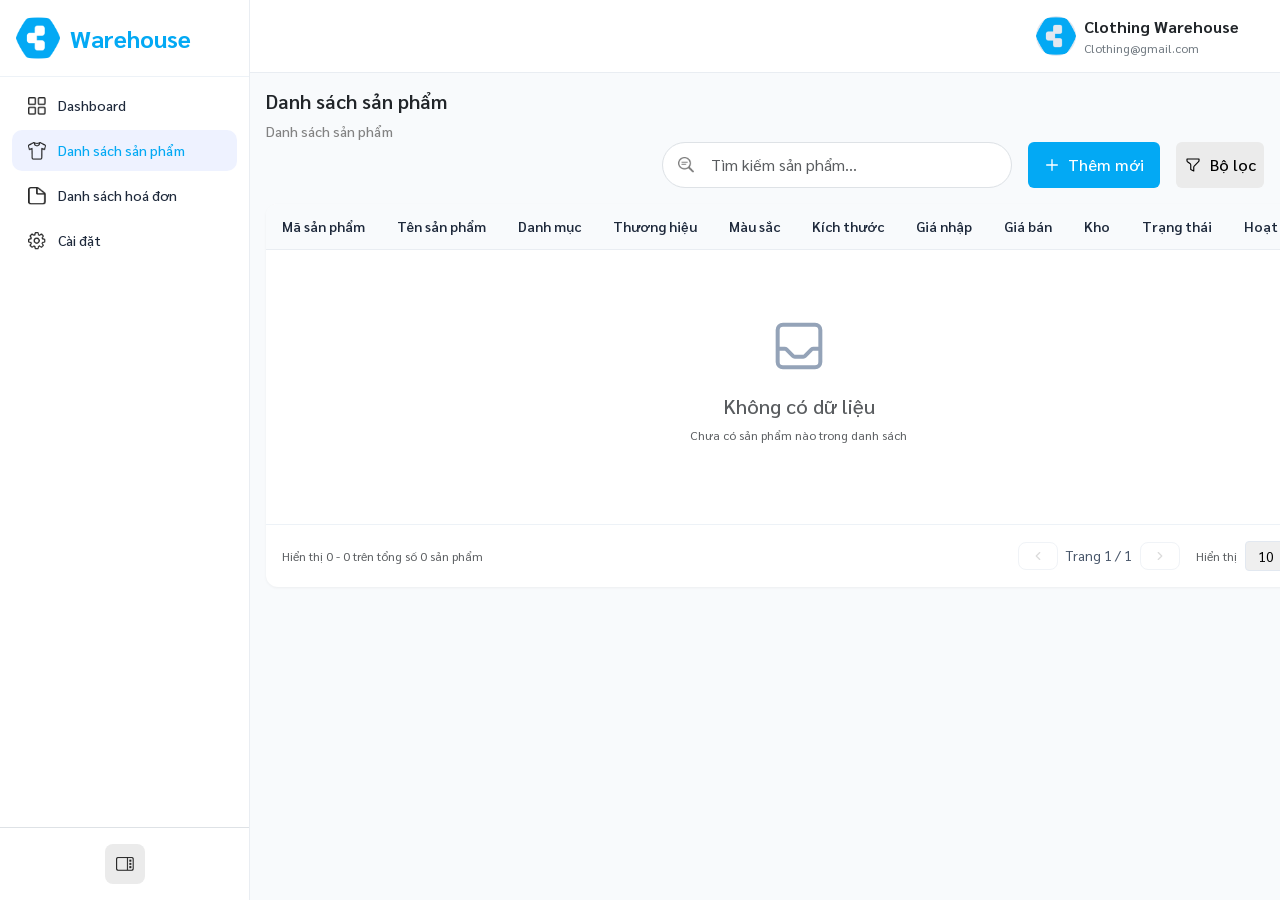
==== index.html @ 857acde2 "first commit" ====
<!DOCTYPE html>
<html lang="en">
    <head>
        <meta charset="UTF-8">
        <meta name="viewport" content="width=device-width, initial-scale=1.0">
        <title>Quản lý sản phẩm - Clothing Warehouse</title>
        <link rel="icon" type="image/png" href="assets/images/jira-software-logo.png">

        <!-- CSS -->
        <link rel="stylesheet" href="css/style.css">
        <link rel="stylesheet" href="css/golbal.css">
        <link rel="stylesheet" href="libs/bootstrap/css/bootstrap.min.css">
    </head>
    <body>  

        <div class="app-wrapper">
        <!-- Sidebar (Bootstrap layout) -->
        <div class="sidebar-col" id="sidebarCol" style="width: 250px;">
            <div class="hrms-sidebar">
                <div class="sidebar-brand">
                    <div class="logo">
                        <img src="assets/images/jira-software-logo.png" alt="logo">
                        <span id="brandTextLogo">Warehouse</span>
                    </div>
                </div>
                <div class="flex-grow-1">
                    <ul class="nav-menu-custom" id="mainNavigation">
                        <!-- Dashboard -->
                        <li class="nav-item-custom">
                            <a class="nav-link-custom" href="pages/dashboard.html">
                                <img src="assets/icons/square.grid.2x2.png" width="18px" height="18px" alt="">
                                <span>Dashboard</span>
                            </a>
                        </li>
                        <!-- Quản lý hoá đơn (submenu) -->
                        <li class="nav-item-custom active">
                            <a class="nav-link-custom" href="index.html">
                                <img src="assets/icons/tshirt.png" width="18px" height="18px" alt="">
                                <span>Danh sách sản phẩm</span>
                            </a>
                        </li>
                        <!-- Quản lý kho -->
                        <li class="nav-item-custom">
                            <a class="nav-link-custom" href="pages/invoice.html">
                                <img src="assets/icons/doc.png" width="18px" height="18px" alt="">
                                <span>Danh sách hoá đơn</span>
                            </a>
                        </li>
                        <!-- Cài đặt -->
                        <li class="nav-item-custom">
                            <a class="nav-link-custom" href="#">
                                <img src="assets/icons/gearshape.png" width="18px" height="18px" alt="">
                                <span>Cài đặt</span>
                            </a>
                        </li>
                    </ul>
                </div>
                <div class="p-3 d-flex justify-content-center border-top mt-auto">
                    <button class="collapse-toggle-btn" id="toggleSidebarBtn">
                        <img src="assets/icons/Icon=sidebar.squares.trailing.png" width="18px" height="18px" alt="">
                    </button>
                </div>
            </div>
        </div>

        <!-- Main content (bootstrap hỗ trợ) -->
        <div class="main-content">
            <div class="top-bar d-flex align-items-center justify-content-between flex-wrap">
                <div></div>
                <div class="d-flex align-items-center gap-3">
                    <div class="position-relative" id="userDropdownWrapper">
                        <div class="user-profile-card d-flex align-items-center gap-2" id="userProfileTrigger">
                            <img class="avatar-img" src="assets/images/jira-software-logo.png" alt="avatar">
                            <div class="d-none d-sm-block">
                                <p class="mb-0 fw-bold fs-6">Clothing Warehouse</p>
                                <p class="mb-0 text-secondary" style="font-size: 12px;">Clothing@gmail.com</p>
                            </div>
                        </div>
                    </div>
                </div>
            </div>

            <div class="content-area" id="dynamicContent">
                <div class="user-system">
                    <div class="header-action d-flex align-items-center justify-content-between p-3 pb-0">
                        <div class="breadcrumbs">
                            <h5 class="fw6">Danh sách sản phẩm</h5>
                            <p class="m-0 fw5 fs4"> Danh sách sản phẩm</p>
                        </div>
                    </div>
                    <div class="action d-flex gap-3 justify-content-end p-3 pt-0 pb-0">
                        <!-- Tìm kiếm -->
                        <div class="search-wrapper">
                            <div class="position-relative">
                                <img src="assets/icons/text.magnifyingglass.png" 
                                    alt="Tìm kiếm" 
                                    class="position-absolute top-50 start-0 translate-middle-y ms-3"
                                    style="width: 16px; height: 16px; opacity: 0.6;">
                                <input type="text" 
                                    class="form-control ps-5" 
                                    placeholder="Tìm kiếm sản phẩm..." 
                                    id="searchInput"
                                    style="border-radius: 30px; padding: 10px 15px 10px 40px;">
                            </div>
                        </div>

                        <!-- Giỏ hàng -->
                        <button class="cart-button" id="cartButton">
                            <svg width="16" height="16" viewBox="0 0 24 24" fill="none" xmlns="http://www.w3.org/2000/svg">
                                <path d="M6 6H20L18 16H8L6 6ZM6 6L5 3H2" stroke="white" stroke-width="1.5" stroke-linecap="round" stroke-linejoin="round"/>
                                <circle cx="8" cy="20" r="1.5" stroke="white" stroke-width="1.5"/>
                                <circle cx="18" cy="20" r="1.5" stroke="white" stroke-width="1.5"/>
                            </svg>
                            Giỏ hàng
                            <span id="cartCount" class="cart-badge">0</span>
                        </button>

                        <!-- Thêm mới -->
                        <button class="border-0 add fw5 px-3 py-2 rounded-2 text-white d-flex align-items-center gap-2"  style="background: #03A9F4;">
                            <svg width="16" height="16" viewBox="0 0 24 24" fill="none" xmlns="http://www.w3.org/2000/svg">
                                <path d="M12 4V20M20 12H4" stroke="white" stroke-width="2" stroke-linecap="round"/>
                            </svg>
                            Thêm mới
                        </button>

                        <!-- Bộ lọc -->
                        <div class="position-relatives" id="filterWrapper">
                            <button class="border-0 filter fw5 p-2 rounded-2 d-flex align-items-center gap-2" id="filterBtn">
                                <svg width="18" height="18" viewBox="0 0 24 24" fill="none" stroke="currentColor" stroke-width="1.5">
                                    <path d="M4 4h16v2.172a2 2 0 01-.586 1.414l-5.828 5.828a2 2 0 00-.586 1.414V20l-4-2v-6.172a2 2 0 00-.586-1.414L4.586 7.586A2 2 0 014 6.172V4z" stroke-linecap="round" stroke-linejoin="round"/>
                                </svg>
                                Bộ lọc
                                <span id="activeFilterBadge" class="active-filter-badge" style="display: none;"></span>
                            </button>
                            
                            <!-- Dropdown Menu -->
                            <div id="filterDropdown" class="filter-dropdown" style="display: none;">
                                <div class="dropdown-header p-3 d-flex">
                                    <h5 class="mb-0">Bộ lọc sản phẩm</h5>
                                    <button id="clearAllFiltersBtn" class="clear-all-btn">Xóa tất cả</button>
                                </div>

                                <div class="dropdown-content">

                                    <!-- Màu sắc -->
                                    <div class="filter-section">
                                        <h6 class="filter-title">Màu sắc</h6>
                                        <div class="color-options-wrapper">
                                            <div class="color-options" id="colorOptions"></div>
                                        </div>
                                    </div>

                                </div>
                                
                                <div class="filter-actions">
                                    <button id="cancelFilterBtn" class="btn-cancel-filter">Hủy</button>
                                    <button id="applyFilterBtn" class="btn-apply-filter">Áp dụng</button>
                                </div>
                            </div>
                        </div>


                    </div>
                </div>

                <div class="content table-scroll-wrapper p-3">
                    <table class="custom-table border-shadow radius-8">
                        <thead>
                            <tr>
                                <th class="text-start">Mã sản phẩm</th>
                                <th class="text-start">Tên sản phẩm</th>
                                <th class="text-start">Danh mục</th>
                                <th class="text-start">Thương hiệu</th>
                                <th class="text-start">Màu sắc</th>
                                <th class="text-start">Kích thước</th>
                                <th class="text-start">Giá nhập</th>
                                <th class="text-start">Giá bán</th>
                                <th class="text-start">Kho</th>
                                <th class="text-start">Trạng thái</th>
                                <th class="text-center">Hoạt động</th>
                            </tr>
                        </thead>
                        <tbody id="tableBody">
                            <tr><td colspan="11" class="text-center p-3">Đang tải dữ liệu...</td></tr>
                        </tbody>
                        <tfoot>
                            <tr>
                                <td colspan="11" class="p-3 text-center cur-pointer">
                                    <div class="pagination-wrapper">
                                        <div class="d-flex align-items-center justify-content-between gap-3 flex-wrap" style="width: 100%;">
                                            <div class="text-muted small">
                                                Hiển thị <span id="startCount">0</span> - <span id="endCount">0</span> trên tổng số <span id="totalCount">0</span> sản phẩm
                                            </div>
                                            <div class="d-flex gap-3 cur-pointer">
                                                <div class="d-flex align-items-center gap-2">
                                                    <button class="btn-page" id="prevPage" disabled>
                                                        <svg width="14" height="14" viewBox="0 0 24 24" fill="none" stroke="currentColor" stroke-width="2">
                                                            <path d="M15 18L9 12L15 6" stroke-linecap="round" stroke-linejoin="round"/>
                                                        </svg>
                                                    </button>
                                                    <span class="page-info">
                                                        Trang <span id="currentPage">1</span> / <span id="totalPages">1</span>
                                                    </span>
                                                    <button class="btn-page" id="nextPage" disabled>
                                                        <svg width="14" height="14" viewBox="0 0 24 24" fill="none" stroke="currentColor" stroke-width="2">
                                                            <path d="M9 18L15 12L9 6" stroke-linecap="round" stroke-linejoin="round"/>
                                                        </svg>
                                                    </button>
                                                </div>
                                                <div class="d-flex align-items-center gap-2">
                                                    <span class="text-muted small">Hiển thị</span>
                                                    <select id="pageSizeSelect" class="form-select-sm cur-pointer" style="width: 70px;">
                                                        <option value="5">5</option>
                                                        <option value="10" selected>10</option>
                                                        <option value="20">20</option>
                                                        <option value="50">50</option>
                                                    </select>
                                                </div>
                                            </div>
                                        </div>
                                    </div>
                                </td>
                            </tr>
                        </tfoot>
                    </table>
                </div>
            </div>
        </div>
        </div>

        <!-- JS -->
        <script src="libs/bootstrap/js/bootstrap.bundle.min.js"></script>
        <script src="js/layout.js"></script>
        <script src="js/index.js"></script>
        
    </body>
</html>
---- css/style.css ----
.search-wrapper {
  width: 100%;
  max-width: 350px;
}

.input-group-text {
  background-color: white;
  border-right: none;
}

.form-control:focus {
  box-shadow: none;
  border-color: #ced4da;
}

.form-control:focus + .input-group-text {
  border-color: #86b7fe;
}

#searchBtn {
  transition: all 0.2s ease;
}

#searchBtn:hover {
  background-color: #03a9f4;
  border-color: #03a9f4;
  color: white;
}

.table-scroll-wrapper {
  overflow-x: auto;
}

.custom-table {
  width: 100%;
  border-collapse: collapse;
  background: white;
  font-size: 14px;
}

.custom-table thead th {
  background: #f8fafc;
  padding: 12px 16px;
  font-weight: 600;
  color: #1e293b;
  border-bottom: 1px solid #e9edf2;
  white-space: nowrap;
}

.custom-table tbody td {
  padding: 12px 16px;
  border-bottom: 1px solid #edf2f7;
  color: #334155;
  vertical-align: middle;
}

.custom-table tbody tr:hover {
  background: #f8fafc;
}

.border-shadow {
  border-radius: 12px;
  box-shadow: 0 1px 3px rgba(0, 0, 0, 0.05);
}

.radius-8 {
  border-radius: 12px;
  overflow: hidden;
}

/* Color Tags */
.color-tags {
  display: flex;
  flex-wrap: wrap;
  gap: 6px;
}

.color-tag {
  display: inline-flex;
  align-items: center;
  gap: 6px;
  padding: 4px 10px;
  background: #f1f5f9;
  border-radius: 20px;
  font-size: 12px;
}

.color-dot {
  width: 12px;
  height: 12px;
  border-radius: 50%;
  display: inline-block;
}

/* Price Display */
.price-display {
  display: flex;
  align-items: center;
  gap: 8px;
}

.eye-icon {
  cursor: pointer;
  opacity: 0.6;
  transition: opacity 0.2s;
}

.eye-icon:hover {
  opacity: 1;
}

/* Status Badge */
.status-badge {
  display: inline-flex;
  align-items: center;
  gap: 6px;
  padding: 4px 12px;
  border-radius: 30px;
  font-size: 12px;
  font-weight: 500;
}

.status-dot {
  width: 6px;
  height: 6px;
  border-radius: 50%;
  background: currentColor;
}

.status-active {
  background: #dcfce7;
  color: #15803d;
}

.status-inactive {
  background: #fee2e2;
  color: #dc2626;
}

.status-pending {
  background: #fef3c7;
  color: #d97706;
}

/* Action Buttons */
.action-btn {
  cursor: pointer;
  padding: 6px;
  border-radius: 8px;
  transition: all 0.2s;
  display: inline-flex;
  align-items: center;
  justify-content: center;
}

.action-btn:hover {
  background: #f1f5f9;
}

.action-btn svg {
  width: 18px;
  height: 18px;
  stroke: #64748b;
}

.action-btn:hover svg {
  stroke: #03a9f4;
}

/* Pagination */
.pagination-wrapper {
  display: flex;
  justify-content: center;
}

.btn-page {
  background: white;
  border: 1px solid #e2e8f0;
  border-radius: 8px;
  padding: 6px 12px;
  cursor: pointer;
  transition: all 0.2s;
  display: inline-flex;
  align-items: center;
  gap: 4px;
}

.btn-page:hover:not(:disabled) {
  background: #f1f5f9;
  border-color: #cbd5e1;
}

.btn-page:disabled {
  opacity: 0.5;
  cursor: not-allowed;
}

.page-info {
  font-size: 14px;
  color: #475569;
}

.form-select-sm {
  padding: 4px 8px;
  font-size: 12px;
  border-radius: 8px;
  border: 1px solid #e2e8f0;
}

.text-start {
  text-align: left;
}

.text-center {
  text-align: center;
}

.text-muted {
  color: #94a3b8;
}

.small {
  font-size: 12px;
}

.d-flex {
  display: flex;
}

.align-items-center {
  align-items: center;
}

.justify-content-between {
  justify-content: space-between;
}

.justify-content-center {
  justify-content: center;
}

.gap-2 {
  gap: 8px;
}

.gap-3 {
  gap: 12px;
}

.flex-wrap {
  flex-wrap: wrap;
}

.p-3 {
  padding: 12px;
}

.loading-overlay {
  position: fixed;
  top: 0;
  left: 0;
  width: 100%;
  height: 100%;
  background: rgba(0, 0, 0, 0.5);
  display: flex;
  align-items: center;
  justify-content: center;
  z-index: 9999;
}

.loading-spinner {
  width: 50px;
  height: 50px;
  border: 4px solid #f3f3f3;
  border-top: 4px solid #03a9f4;
  border-radius: 50%;
  animation: spin 1s linear infinite;
}

@keyframes spin {
  0% {
    transform: rotate(0deg);
  }
  100% {
    transform: rotate(360deg);
  }
}

.cart-badge {
  position: absolute;
  top: -8px;
  right: -8px;
  background: #ef4444;
  color: white;
  border-radius: 50%;
  width: 20px;
  height: 20px;
  font-size: 10px;
  display: flex;
  align-items: center;
  justify-content: center;
  font-weight: bold;
}

.cart-button {
  border: none;
  background: #03a9f4;
  font-weight: 500;
  padding: 8px 16px;
  border-radius: 8px;
  color: white;
  display: none; /* Ban đầu ẩn */
  align-items: center;
  gap: 8px;
  position: relative;
}

.cart-button.show {
  display: flex; /* Khi có sản phẩm thì thêm class 'show' */
}

.cart-badge {
  position: absolute;
  top: -8px;
  right: -8px;
  background: #ef4444;
  color: white;
  border-radius: 50%;
  width: 20px;
  height: 20px;
  font-size: 10px;
  display: none;
  align-items: center;
  justify-content: center;
  font-weight: bold;
}

.cart-badge.show {
  display: flex;
}

.position-relatives {
  position: relative;
}

.filter {
  background: #ebebeb;
  min-height: 46px;
  cursor: pointer;
  transition: all 0.2s;
}

.filter:hover {
  background: #e0e0e0;
}

.active-filter-badge {
  width: 8px;
  height: 8px;
  background: #03a9f4;
  border-radius: 50%;
  position: absolute;
  top: 0;
  right: 0;
}

.filter-dropdown {
  position: absolute;
  top: 100%;
  right: 0;
  margin-top: 8px;
  width: 380px;
  background: white;
  border-radius: 16px;
  box-shadow: 0 12px 28px rgba(0, 0, 0, 0.15);
  z-index: 1000;
  animation: dropdownFade 0.2s ease;
}

@keyframes dropdownFade {
  from {
    opacity: 0;
    transform: translateY(-10px);
  }
  to {
    opacity: 1;
    transform: translateY(0);
  }
}

.dropdown-header {
  padding: 16px 20px;
  border-bottom: 1px solid #e9edf2;
  display: flex;
  justify-content: space-between;
  align-items: center;
}

.dropdown-header h5 {
  font-size: 16px;
  font-weight: 600;
  color: #1e293b;
}

.clear-all-btn {
  background: none;
  border: none;
  color: #03a9f4;
  font-size: 13px;
  cursor: pointer;
  font-weight: 500;
}

.clear-all-btn:hover {
  text-decoration: underline;
}

.dropdown-content {
  padding: 16px 20px;
  max-height: 400px;
  overflow-y: auto;
}

.filter-section {
  margin-bottom: 20px;
}

.filter-section:last-child {
  margin-bottom: 0;
}

.filter-title {
  font-size: 14px;
  font-weight: 600;
  color: #1e293b;
  margin-bottom: 12px;
}

.filter-select {
  width: 100%;
  padding: 8px 12px;
  border: 1px solid #e2e8f0;
  border-radius: 8px;
  font-size: 14px;
  outline: none;
  transition: all 0.2s;
}

.filter-select:focus {
  border-color: #03a9f4;
  box-shadow: 0 0 0 2px rgba(3, 169, 244, 0.1);
}

.color-options {
  display: flex;
  flex-wrap: wrap;
  gap: 12px;
}

.color-item {
  display: flex;
  flex-direction: column;
  align-items: center;
  gap: 4px;
  cursor: pointer;
  padding: 6px;
  border-radius: 8px;
  transition: all 0.2s;
  min-width: 60px;
}

.color-item:hover {
  background: #f1f5f9;
}

.color-item.active {
  background: #eef2ff;
}

.color-box {
  width: 32px;
  height: 32px;
  border-radius: 50%;
  display: flex;
  align-items: center;
  justify-content: center;
  box-shadow: 0 1px 3px rgba(0, 0, 0, 0.1);
}

.check-icon {
  color: white;
  font-size: 14px;
  font-weight: bold;
  text-shadow: 0 0 2px rgba(0, 0, 0, 0.5);
}

.color-name {
  font-size: 11px;
  color: #475569;
}

.price-slider-container {
  position: relative;
  height: 40px;
  margin-bottom: 16px;
}

.price-slider {
  position: absolute;
  width: 100%;
  height: 4px;
  background: #e2e8f0;
  border-radius: 5px;
  -webkit-appearance: none;
}

.price-slider:nth-child(1) {
  z-index: 2;
}

.price-slider:nth-child(2) {
  z-index: 1;
}

.price-slider::-webkit-slider-thumb {
  -webkit-appearance: none;
  width: 16px;
  height: 16px;
  background: #03a9f4;
  border-radius: 50%;
  cursor: pointer;
  border: 2px solid white;
  box-shadow: 0 1px 3px rgba(0, 0, 0, 0.2);
}

.price-values {
  display: flex;
  align-items: center;
  gap: 12px;
  margin-bottom: 12px;
}

.price-input-group {
  position: relative;
  flex: 1;
}

.price-currency {
  position: absolute;
  left: 10px;
  top: 50%;
  transform: translateY(-50%);
  font-size: 12px;
  color: #64748b;
}

.price-input {
  width: 100%;
  padding: 8px 8px 8px 24px;
  border: 1px solid #e2e8f0;
  border-radius: 8px;
  font-size: 13px;
  text-align: right;
}

.price-input:focus {
  outline: none;
  border-color: #03a9f4;
}

.price-separator {
  color: #64748b;
}

.price-presets {
  display: flex;
  flex-wrap: wrap;
  gap: 8px;
}

.price-preset-btn {
  padding: 6px 12px;
  background: #f1f5f9;
  border: none;
  border-radius: 20px;
  font-size: 12px;
  cursor: pointer;
  transition: all 0.2s;
}

.price-preset-btn:hover {
  background: #e2e8f0;
}

.filter-actions {
  padding: 12px 20px 20px;
  border-top: 1px solid #e9edf2;
  display: flex;
  justify-content: flex-end;
  gap: 12px;
}

.btn-cancel-filter {
  padding: 8px 20px;
  background: #f1f5f9;
  border: none;
  border-radius: 8px;
  cursor: pointer;
  font-weight: 500;
}

.btn-apply-filter {
  padding: 8px 20px;
  background: #03a9f4;
  border: none;
  border-radius: 8px;
  color: white;
  cursor: pointer;
  font-weight: 500;
}

.btn-apply-filter:hover {
  background: #0288d1;
}
---- css/golbal.css ----
@font-face {
  font-family: "Sarabun";
  src: url("../assets/fonts/Sarabun/Sarabun-Light.ttf") format("truetype");
  font-weight: 300;
}

@font-face {
  font-family: "Sarabun";
  src: url("../assets/fonts/Sarabun/Sarabun-Regular.ttf") format("truetype");
  font-weight: 400;
}

@font-face {
  font-family: "Sarabun";
  src: url("../assets/fonts/Sarabun/Sarabun-Medium.ttf") format("truetype");
  font-weight: 500;
}

@font-face {
  font-family: "Sarabun";
  src: url("../assets/fonts/Sarabun/Sarabun-SemiBold.ttf") format("truetype");
  font-weight: 600;
}

@font-face {
  font-family: "Sarabun";
  src: url("../assets/fonts/Sarabun/Sarabun-Bold.ttf") format("truetype");
  font-weight: 700;
}

*,
*::before,
*::after {
  box-sizing: inherit;
}

html,
body {
  margin: 0;
  padding: 0;
  font-family: "Sarabun", sans-serif !important;
  font-size: 16px;
  line-height: 1.5;
  color: #333;
  background-color: #fff;
  -webkit-font-smoothing: antialiased;
  -moz-osx-font-smoothing: grayscale;
  box-sizing: border-box;
}

.app-wrapper {
  display: flex;
  width: 100%;
  min-height: 100vh;
}

.sidebar-col {
  transition: width 0.2s ease;
  background: #ffffff;
  border-right: 1px solid #e9edf2;
  height: 100vh;
  position: sticky;
  top: 0;
  overflow-y: auto;
  z-index: 100;
  flex-shrink: 0;
}

.sidebar-col::-webkit-scrollbar {
  width: 4px;
}
.sidebar-col::-webkit-scrollbar-track {
  background: #f1f1f1;
}
.sidebar-col::-webkit-scrollbar-thumb {
  background: #cbd5e1;
  border-radius: 10px;
}

.hrms-sidebar {
  display: flex;
  flex-direction: column;
  height: 100%;
  position: relative;
}

.sidebar-brand {
  padding: 1rem 1rem;
  border-bottom: 1px solid #edf2f7;
}

.logo {
  display: flex;
  align-items: center;
  gap: 10px;
  font-size: 24px;
  font-weight: 700;
  color: #03a9f4;
}

.logo img {
  width: 44px;
  height: auto;
  object-fit: contain;
}

.logo span {
  white-space: nowrap;
}

.hidden-logo-text {
  display: none;
}

/* Menu Bootstrap cải tiến */
.nav-menu-custom {
  list-style: none;
  padding: 0.5rem 0.75rem;
  margin: 0;
}

.nav-item-custom {
  margin-bottom: 4px;
}

.nav-link-custom {
  display: flex;
  align-items: center;
  gap: 12px;
  padding: 10px 16px;
  border-radius: 10px;
  color: #1e293b;
  font-weight: 500;
  font-size: 14px;
  transition: all 0.2s;
  text-decoration: none;
  cursor: pointer;
}

.nav-link-custom i {
  width: 22px;
  font-size: 18px;
  color: #5b6e8c;
}

.nav-link-custom:hover {
  background-color: #f1f5f9;
  color: #0f172a;
}

.nav-link-custom.active {
  background-color: #eef2ff;
  color: #2563eb;
}

.nav-link-custom.active i {
  color: #2563eb;
}

.active a{
    background-color: #eef2ff;
    font-weight: 500;
    color: #03a9f4;
}

/* submenu style */
.submenu-nav {
  list-style: none;
  padding-left: 2rem;
  margin-top: 0.25rem;
  margin-bottom: 0.5rem;
}

.submenu-nav .nav-link-custom {
  padding: 8px 16px;
  font-size: 13px;
}

.collapsed .submenu-nav {
  padding-left: 0;
  display: flex;
  flex-direction: column;
  align-items: center;
}

.collapsed .nav-link-custom span:not(.menu-icon-only) {
  display: none;
}

.collapsed .nav-link-custom {
  justify-content: center;
  padding: 12px 0;
}

.collapsed .logo span {
  display: none;
}

.collapsed .sidebar-brand .logo {
  justify-content: center;
}

.collapsed .submenu-nav .nav-link-custom {
  justify-content: center;
}

/* nút toggle */
.collapse-toggle-btn {
  background: #ebebeb;
  border: none;
  border-radius: 8px;
  width: 40px;
  height: 40px;
  display: flex;
  align-items: center;
  justify-content: center;
  transition: 0.2s;
}

.collapse-toggle-btn:hover {
  background: #d1d5db;
}

/* main content */
.main-content {
  flex: 1;
  background-color: #f8fafc;
  display: flex;
  flex-direction: column;
  min-width: 0;
}

.top-bar {
  background: white;
  border-bottom: 1px solid #e9edf2;
  padding: 0.55rem 1.8rem;
}

.notice-btn {
  background: #ebebeb;
  border: none;
  border-radius: 8px;
  width: 40px;
  height: 40px;
  transition: 0.2s;
}

.notice-btn:hover {
  background: #e2e8f0;
}

.user-profile-card {
  cursor: pointer;
  padding: 6px 12px;
  border-radius: 40px;
  transition: background 0.2s;
}

.user-profile-card:hover {
  background-color: #f8fafc;
}

.avatar-img {
  width: 40px;
  height: 40px;
  border-radius: 50%;
  object-fit: cover;
  background: #e2e8f0;
}


.cur-pointer{
  cursor: pointer;
}

.fw5{
  font-weight: 500;
}

.fw6{
  font-weight: 600;
}

.fw7{
  font-weight: 700;
}

.fw8{
  font-weight: 800;
}

.fs2{
  font-size: 12px;
}

.fs4{
  font-size: 14px;
}

.fs6{
  font-size: 16px;
}

.fs8{
  font-size: 18px;
}

.td-custom {
  text-align: left;
  height: 58px !important;
}

.text-ghost {
  color: #828181;
  font-weight: 500;
}

.user-system .header-action .breadcrumbs p {
  color: #828282;
}

.user-system .header-action .action .add {
  background: #03A9F4;
  min-height: 40px;
}

.user-system .header-action .action .filter {
  background: #EBEBEB;
  min-height: 40px;
}

.user-system .header-action .action .search-wrapper {
  min-height: 40px;
  width: 340px;
}
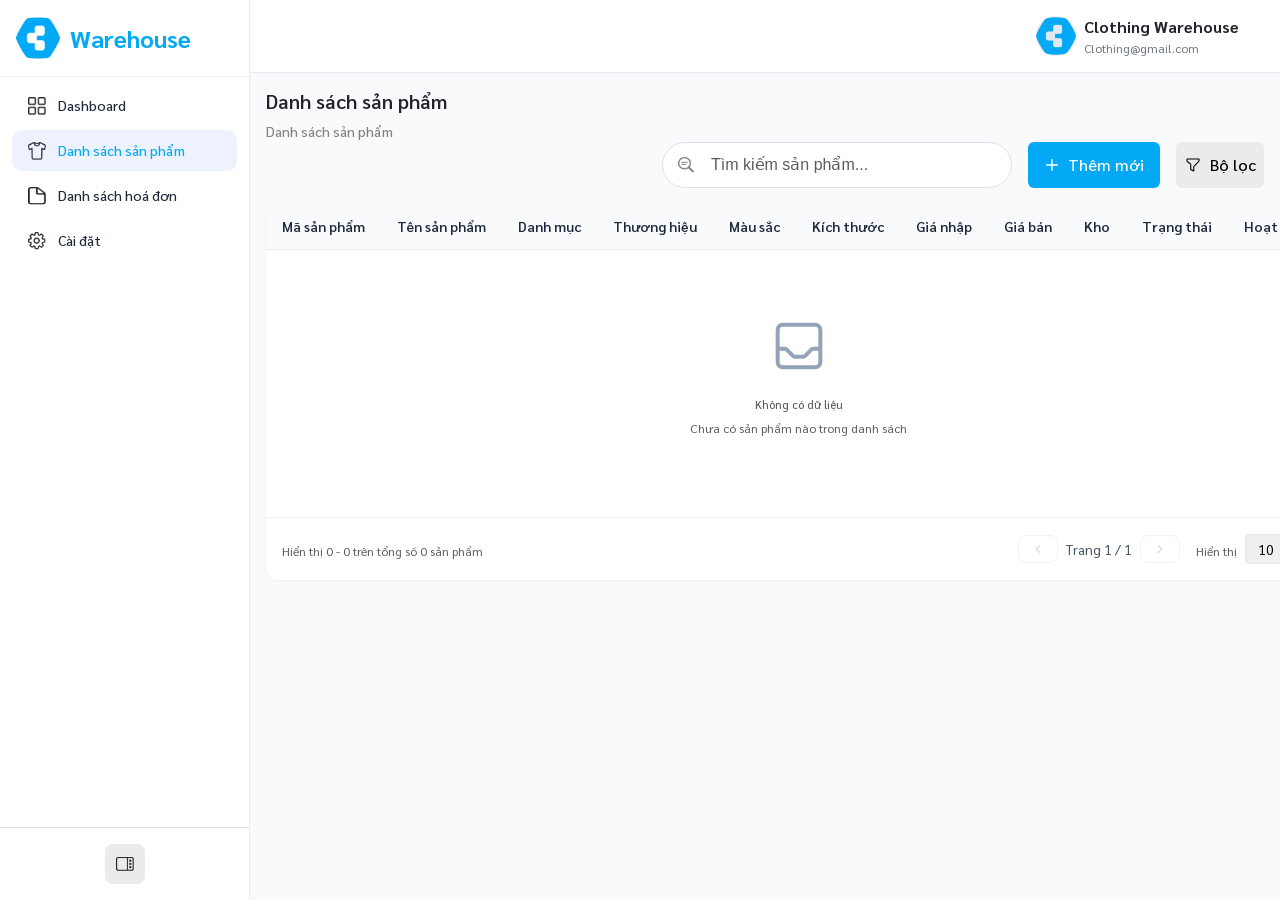
==== commit 55701843: "first commit" ====
--- a/index.html
+++ b/index.html
@@ -14,218 +14,325 @@
     <body>  
 
         <div class="app-wrapper">
-        <!-- Sidebar (Bootstrap layout) -->
-        <div class="sidebar-col" id="sidebarCol" style="width: 250px;">
-            <div class="hrms-sidebar">
-                <div class="sidebar-brand">
-                    <div class="logo">
-                        <img src="assets/images/jira-software-logo.png" alt="logo">
-                        <span id="brandTextLogo">Warehouse</span>
-                    </div>
-                </div>
-                <div class="flex-grow-1">
-                    <ul class="nav-menu-custom" id="mainNavigation">
-                        <!-- Dashboard -->
-                        <li class="nav-item-custom">
-                            <a class="nav-link-custom" href="pages/dashboard.html">
-                                <img src="assets/icons/square.grid.2x2.png" width="18px" height="18px" alt="">
-                                <span>Dashboard</span>
-                            </a>
-                        </li>
-                        <!-- Quản lý hoá đơn (submenu) -->
-                        <li class="nav-item-custom active">
-                            <a class="nav-link-custom" href="index.html">
-                                <img src="assets/icons/tshirt.png" width="18px" height="18px" alt="">
-                                <span>Danh sách sản phẩm</span>
-                            </a>
-                        </li>
-                        <!-- Quản lý kho -->
-                        <li class="nav-item-custom">
-                            <a class="nav-link-custom" href="pages/invoice.html">
-                                <img src="assets/icons/doc.png" width="18px" height="18px" alt="">
-                                <span>Danh sách hoá đơn</span>
-                            </a>
-                        </li>
-                        <!-- Cài đặt -->
-                        <li class="nav-item-custom">
-                            <a class="nav-link-custom" href="#">
-                                <img src="assets/icons/gearshape.png" width="18px" height="18px" alt="">
-                                <span>Cài đặt</span>
-                            </a>
-                        </li>
-                    </ul>
-                </div>
-                <div class="p-3 d-flex justify-content-center border-top mt-auto">
-                    <button class="collapse-toggle-btn" id="toggleSidebarBtn">
-                        <img src="assets/icons/Icon=sidebar.squares.trailing.png" width="18px" height="18px" alt="">
-                    </button>
+            <!-- Sidebar (Bootstrap layout) -->
+            <div class="sidebar-col" id="sidebarCol" style="width: 250px;">
+                <div class="hrms-sidebar">
+                    <div class="sidebar-brand">
+                        <div class="logo">
+                            <img src="assets/images/jira-software-logo.png" alt="logo">
+                            <span id="brandTextLogo">Warehouse</span>
+                        </div>
+                    </div>
+                    <div class="flex-grow-1">
+                        <ul class="nav-menu-custom" id="mainNavigation">
+                            <!-- Dashboard -->
+                            <li class="nav-item-custom">
+                                <a class="nav-link-custom" href="pages/dashboard.html">
+                                    <img src="assets/icons/square.grid.2x2.png" width="18px" height="18px" alt="">
+                                    <span>Dashboard</span>
+                                </a>
+                            </li>
+                            <!-- Quản lý hoá đơn (submenu) -->
+                            <li class="nav-item-custom active">
+                                <a class="nav-link-custom" href="index.html">
+                                    <img src="assets/icons/tshirt.png" width="18px" height="18px" alt="">
+                                    <span>Danh sách sản phẩm</span>
+                                </a>
+                            </li>
+                            <!-- Quản lý kho -->
+                            <li class="nav-item-custom">
+                                <a class="nav-link-custom" href="pages/invoice.html">
+                                    <img src="assets/icons/doc.png" width="18px" height="18px" alt="">
+                                    <span>Danh sách hoá đơn</span>
+                                </a>
+                            </li>
+                            <!-- Cài đặt -->
+                            <li class="nav-item-custom">
+                                <a class="nav-link-custom" href="#">
+                                    <img src="assets/icons/gearshape.png" width="18px" height="18px" alt="">
+                                    <span>Cài đặt</span>
+                                </a>
+                            </li>
+                        </ul>
+                    </div>
+                    <div class="p-3 d-flex justify-content-center border-top mt-auto">
+                        <button class="collapse-toggle-btn" id="toggleSidebarBtn">
+                            <img src="assets/icons/Icon=sidebar.squares.trailing.png" width="18px" height="18px" alt="">
+                        </button>
+                    </div>
                 </div>
             </div>
-        </div>
-
-        <!-- Main content (bootstrap hỗ trợ) -->
-        <div class="main-content">
-            <div class="top-bar d-flex align-items-center justify-content-between flex-wrap">
-                <div></div>
-                <div class="d-flex align-items-center gap-3">
-                    <div class="position-relative" id="userDropdownWrapper">
-                        <div class="user-profile-card d-flex align-items-center gap-2" id="userProfileTrigger">
-                            <img class="avatar-img" src="assets/images/jira-software-logo.png" alt="avatar">
-                            <div class="d-none d-sm-block">
-                                <p class="mb-0 fw-bold fs-6">Clothing Warehouse</p>
-                                <p class="mb-0 text-secondary" style="font-size: 12px;">Clothing@gmail.com</p>
-                            </div>
-                        </div>
-                    </div>
-                </div>
-            </div>
-
-            <div class="content-area" id="dynamicContent">
-                <div class="user-system">
-                    <div class="header-action d-flex align-items-center justify-content-between p-3 pb-0">
-                        <div class="breadcrumbs">
-                            <h5 class="fw6">Danh sách sản phẩm</h5>
-                            <p class="m-0 fw5 fs4"> Danh sách sản phẩm</p>
-                        </div>
-                    </div>
-                    <div class="action d-flex gap-3 justify-content-end p-3 pt-0 pb-0">
-                        <!-- Tìm kiếm -->
-                        <div class="search-wrapper">
-                            <div class="position-relative">
-                                <img src="assets/icons/text.magnifyingglass.png" 
-                                    alt="Tìm kiếm" 
-                                    class="position-absolute top-50 start-0 translate-middle-y ms-3"
-                                    style="width: 16px; height: 16px; opacity: 0.6;">
-                                <input type="text" 
-                                    class="form-control ps-5" 
-                                    placeholder="Tìm kiếm sản phẩm..." 
-                                    id="searchInput"
-                                    style="border-radius: 30px; padding: 10px 15px 10px 40px;">
-                            </div>
-                        </div>
-
-                        <!-- Giỏ hàng -->
-                        <button class="cart-button" id="cartButton">
-                            <svg width="16" height="16" viewBox="0 0 24 24" fill="none" xmlns="http://www.w3.org/2000/svg">
-                                <path d="M6 6H20L18 16H8L6 6ZM6 6L5 3H2" stroke="white" stroke-width="1.5" stroke-linecap="round" stroke-linejoin="round"/>
-                                <circle cx="8" cy="20" r="1.5" stroke="white" stroke-width="1.5"/>
-                                <circle cx="18" cy="20" r="1.5" stroke="white" stroke-width="1.5"/>
-                            </svg>
-                            Giỏ hàng
-                            <span id="cartCount" class="cart-badge">0</span>
-                        </button>
-
-                        <!-- Thêm mới -->
-                        <button class="border-0 add fw5 px-3 py-2 rounded-2 text-white d-flex align-items-center gap-2"  style="background: #03A9F4;">
-                            <svg width="16" height="16" viewBox="0 0 24 24" fill="none" xmlns="http://www.w3.org/2000/svg">
-                                <path d="M12 4V20M20 12H4" stroke="white" stroke-width="2" stroke-linecap="round"/>
-                            </svg>
-                            Thêm mới
-                        </button>
-
-                        <!-- Bộ lọc -->
-                        <div class="position-relatives" id="filterWrapper">
-                            <button class="border-0 filter fw5 p-2 rounded-2 d-flex align-items-center gap-2" id="filterBtn">
-                                <svg width="18" height="18" viewBox="0 0 24 24" fill="none" stroke="currentColor" stroke-width="1.5">
-                                    <path d="M4 4h16v2.172a2 2 0 01-.586 1.414l-5.828 5.828a2 2 0 00-.586 1.414V20l-4-2v-6.172a2 2 0 00-.586-1.414L4.586 7.586A2 2 0 014 6.172V4z" stroke-linecap="round" stroke-linejoin="round"/>
+
+            <!-- Main content (bootstrap hỗ trợ) -->
+            <div class="main-content">
+                <div class="top-bar d-flex align-items-center justify-content-between flex-wrap">
+                    <div></div>
+                    <div class="d-flex align-items-center gap-3">
+                        <div class="position-relative" id="userDropdownWrapper">
+                            <div class="user-profile-card d-flex align-items-center gap-2" id="userProfileTrigger">
+                                <img class="avatar-img" src="assets/images/jira-software-logo.png" alt="avatar">
+                                <div class="d-none d-sm-block">
+                                    <p class="mb-0 fw-bold fs-6">Clothing Warehouse</p>
+                                    <p class="mb-0 text-secondary" style="font-size: 12px;">Clothing@gmail.com</p>
+                                </div>
+                            </div>
+                        </div>
+                    </div>
+                </div>
+
+                <div class="content-area" id="dynamicContent">
+                    <div class="user-system">
+                        <div class="header-action d-flex align-items-center justify-content-between p-3 pb-0">
+                            <div class="breadcrumbs">
+                                <h5 class="fw6">Danh sách sản phẩm</h5>
+                                <p class="m-0 fw5 fs4"> Danh sách sản phẩm</p>
+                            </div>
+                        </div>
+                        <div class="action d-flex gap-3 justify-content-end p-3 pt-0 pb-0">
+                            <!-- Tìm kiếm -->
+                            <div class="search-wrapper">
+                                <div class="position-relative">
+                                    <img src="assets/icons/text.magnifyingglass.png" 
+                                        alt="Tìm kiếm" 
+                                        class="position-absolute top-50 start-0 translate-middle-y ms-3"
+                                        style="width: 16px; height: 16px; opacity: 0.6;">
+                                    <input type="text" 
+                                        class="form-control ps-5" 
+                                        placeholder="Tìm kiếm sản phẩm..." 
+                                        id="searchInput"
+                                        style="border-radius: 30px; padding: 10px 15px 10px 40px;">
+                                </div>
+                            </div>
+
+                            <!-- Giỏ hàng -->
+                            <button class="cart-button" id="cartButton">
+                                <svg width="16" height="16" viewBox="0 0 24 24" fill="none" xmlns="http://www.w3.org/2000/svg">
+                                    <path d="M6 6H20L18 16H8L6 6ZM6 6L5 3H2" stroke="white" stroke-width="1.5" stroke-linecap="round" stroke-linejoin="round"/>
+                                    <circle cx="8" cy="20" r="1.5" stroke="white" stroke-width="1.5"/>
+                                    <circle cx="18" cy="20" r="1.5" stroke="white" stroke-width="1.5"/>
                                 </svg>
-                                Bộ lọc
-                                <span id="activeFilterBadge" class="active-filter-badge" style="display: none;"></span>
+                                Giỏ hàng
+                                <span id="cartCount" class="cart-badge">0</span>
                             </button>
-                            
-                            <!-- Dropdown Menu -->
-                            <div id="filterDropdown" class="filter-dropdown" style="display: none;">
-                                <div class="dropdown-header p-3 d-flex">
-                                    <h5 class="mb-0">Bộ lọc sản phẩm</h5>
-                                    <button id="clearAllFiltersBtn" class="clear-all-btn">Xóa tất cả</button>
+
+                            <!-- Thêm mới -->
+                            <button class="border-0 add fw5 px-3 py-2 rounded-2 text-white d-flex align-items-center gap-2"  style="background: #03A9F4;">
+                                <svg width="16" height="16" viewBox="0 0 24 24" fill="none" xmlns="http://www.w3.org/2000/svg">
+                                    <path d="M12 4V20M20 12H4" stroke="white" stroke-width="2" stroke-linecap="round"/>
+                                </svg>
+                                Thêm mới
+                            </button>
+
+                            <!-- Bộ lọc -->
+                            <div class="position-relatives" id="filterWrapper">
+                                <button class="border-0 filter fw5 p-2 rounded-2 d-flex align-items-center gap-2" id="filterBtn">
+                                    <svg width="18" height="18" viewBox="0 0 24 24" fill="none" stroke="currentColor" stroke-width="1.5">
+                                        <path d="M4 4h16v2.172a2 2 0 01-.586 1.414l-5.828 5.828a2 2 0 00-.586 1.414V20l-4-2v-6.172a2 2 0 00-.586-1.414L4.586 7.586A2 2 0 014 6.172V4z" stroke-linecap="round" stroke-linejoin="round"/>
+                                    </svg>
+                                    Bộ lọc
+                                    <span id="activeFilterBadge" class="active-filter-badge" style="display: none;"></span>
+                                </button>
+                                
+                                <!-- Dropdown Menu -->
+                                <div id="filterDropdown" class="filter-dropdown" style="display: none;">
+                                    <div class="dropdown-header p-3 d-flex">
+                                        <h5 class="mb-0">Bộ lọc sản phẩm</h5>
+                                        <button id="clearAllFiltersBtn" class="clear-all-btn">Xóa tất cả</button>
+                                    </div>
+
+                                    <div class="dropdown-content">
+
+                                        <!-- Màu sắc -->
+                                        <div class="filter-section">
+                                            <h6 class="filter-title">Màu sắc</h6>
+                                            <div class="color-options-wrapper">
+                                                <div class="color-options" id="colorOptions"></div>
+                                            </div>
+                                        </div>
+
+                                    </div>
+                                    
+                                    <div class="filter-actions">
+                                        <button id="cancelFilterBtn" class="btn-cancel-filter">Hủy</button>
+                                        <button id="applyFilterBtn" class="btn-apply-filter">Áp dụng</button>
+                                    </div>
                                 </div>
-
-                                <div class="dropdown-content">
-
-                                    <!-- Màu sắc -->
-                                    <div class="filter-section">
-                                        <h6 class="filter-title">Màu sắc</h6>
-                                        <div class="color-options-wrapper">
-                                            <div class="color-options" id="colorOptions"></div>
-                                        </div>
-                                    </div>
-
-                                </div>
-                                
-                                <div class="filter-actions">
-                                    <button id="cancelFilterBtn" class="btn-cancel-filter">Hủy</button>
-                                    <button id="applyFilterBtn" class="btn-apply-filter">Áp dụng</button>
-                                </div>
-                            </div>
-                        </div>
-
-
-                    </div>
-                </div>
-
-                <div class="content table-scroll-wrapper p-3">
-                    <table class="custom-table border-shadow radius-8">
-                        <thead>
-                            <tr>
-                                <th class="text-start">Mã sản phẩm</th>
-                                <th class="text-start">Tên sản phẩm</th>
-                                <th class="text-start">Danh mục</th>
-                                <th class="text-start">Thương hiệu</th>
-                                <th class="text-start">Màu sắc</th>
-                                <th class="text-start">Kích thước</th>
-                                <th class="text-start">Giá nhập</th>
-                                <th class="text-start">Giá bán</th>
-                                <th class="text-start">Kho</th>
-                                <th class="text-start">Trạng thái</th>
-                                <th class="text-center">Hoạt động</th>
-                            </tr>
-                        </thead>
-                        <tbody id="tableBody">
-                            <tr><td colspan="11" class="text-center p-3">Đang tải dữ liệu...</td></tr>
-                        </tbody>
-                        <tfoot>
-                            <tr>
-                                <td colspan="11" class="p-3 text-center cur-pointer">
-                                    <div class="pagination-wrapper">
-                                        <div class="d-flex align-items-center justify-content-between gap-3 flex-wrap" style="width: 100%;">
-                                            <div class="text-muted small">
-                                                Hiển thị <span id="startCount">0</span> - <span id="endCount">0</span> trên tổng số <span id="totalCount">0</span> sản phẩm
-                                            </div>
-                                            <div class="d-flex gap-3 cur-pointer">
-                                                <div class="d-flex align-items-center gap-2">
-                                                    <button class="btn-page" id="prevPage" disabled>
-                                                        <svg width="14" height="14" viewBox="0 0 24 24" fill="none" stroke="currentColor" stroke-width="2">
-                                                            <path d="M15 18L9 12L15 6" stroke-linecap="round" stroke-linejoin="round"/>
-                                                        </svg>
-                                                    </button>
-                                                    <span class="page-info">
-                                                        Trang <span id="currentPage">1</span> / <span id="totalPages">1</span>
-                                                    </span>
-                                                    <button class="btn-page" id="nextPage" disabled>
-                                                        <svg width="14" height="14" viewBox="0 0 24 24" fill="none" stroke="currentColor" stroke-width="2">
-                                                            <path d="M9 18L15 12L9 6" stroke-linecap="round" stroke-linejoin="round"/>
-                                                        </svg>
-                                                    </button>
+                            </div>
+                        </div>
+                    </div>
+                    <div class="content table-scroll-wrapper p-3">
+                        <table class="custom-table border-shadow radius-8">
+                            <thead>
+                                <tr>
+                                    <th class="text-start">Mã sản phẩm</th>
+                                    <th class="text-start">Tên sản phẩm</th>
+                                    <th class="text-start">Danh mục</th>
+                                    <th class="text-start">Thương hiệu</th>
+                                    <th class="text-start">Màu sắc</th>
+                                    <th class="text-start">Kích thước</th>
+                                    <th class="text-start">Giá nhập</th>
+                                    <th class="text-start">Giá bán</th>
+                                    <th class="text-start">Kho</th>
+                                    <th class="text-start">Trạng thái</th>
+                                    <th class="text-center">Hoạt động</th>
+                                </tr>
+                            </thead>
+                            <tbody id="tableBody">
+                                <tr><td colspan="11" class="text-center p-3">Đang tải dữ liệu...</td></tr>
+                            </tbody>
+                            <tfoot>
+                                <tr>
+                                    <td colspan="11" class="p-3 text-center cur-pointer">
+                                        <div class="pagination-wrapper">
+                                            <div class="d-flex align-items-center justify-content-between gap-3 flex-wrap" style="width: 100%;">
+                                                <div class="text-muted small">
+                                                    Hiển thị <span id="startCount">0</span> - <span id="endCount">0</span> trên tổng số <span id="totalCount">0</span> sản phẩm
                                                 </div>
-                                                <div class="d-flex align-items-center gap-2">
-                                                    <span class="text-muted small">Hiển thị</span>
-                                                    <select id="pageSizeSelect" class="form-select-sm cur-pointer" style="width: 70px;">
-                                                        <option value="5">5</option>
-                                                        <option value="10" selected>10</option>
-                                                        <option value="20">20</option>
-                                                        <option value="50">50</option>
-                                                    </select>
+                                                <div class="d-flex gap-3 cur-pointer">
+                                                    <div class="d-flex align-items-center gap-2">
+                                                        <button class="btn-page" id="prevPage" disabled>
+                                                            <svg width="14" height="14" viewBox="0 0 24 24" fill="none" stroke="currentColor" stroke-width="2">
+                                                                <path d="M15 18L9 12L15 6" stroke-linecap="round" stroke-linejoin="round"/>
+                                                            </svg>
+                                                        </button>
+                                                        <span class="page-info">
+                                                            Trang <span id="currentPage">1</span> / <span id="totalPages">1</span>
+                                                        </span>
+                                                        <button class="btn-page" id="nextPage" disabled>
+                                                            <svg width="14" height="14" viewBox="0 0 24 24" fill="none" stroke="currentColor" stroke-width="2">
+                                                                <path d="M9 18L15 12L9 6" stroke-linecap="round" stroke-linejoin="round"/>
+                                                            </svg>
+                                                        </button>
+                                                    </div>
+                                                    <div class="d-flex align-items-center gap-2">
+                                                        <span class="text-muted small">Hiển thị</span>
+                                                        <select id="pageSizeSelect" class="form-select-sm cur-pointer" style="width: 70px;">
+                                                            <option value="5">5</option>
+                                                            <option value="10" selected>10</option>
+                                                            <option value="20">20</option>
+                                                            <option value="50">50</option>
+                                                        </select>
+                                                    </div>
                                                 </div>
                                             </div>
                                         </div>
-                                    </div>
-                                </td>
-                            </tr>
-                        </tfoot>
-                    </table>
+                                    </td>
+                                </tr>
+                            </tfoot>
+                        </table>
+                    </div>
                 </div>
             </div>
         </div>
+
+        <!-- Modal Thêm mới sản phẩm -->
+        <div id="addProductModal" class="modal-product-overlay" style="display: none;">
+            <div class="modal-product-container">
+                <div class="modal-product-header">
+                    <h3 class="modal-product-title">
+                        <svg width="24" height="24" viewBox="0 0 24 24" fill="none" stroke="currentColor" stroke-width="1.5">
+                            <path d="M12 4v16m8-8H4" stroke-linecap="round"/>
+                        </svg>
+                        Thêm mới sản phẩm
+                    </h3>
+                    <button class="modal-product-close" onclick="closeAddProductModal()">×</button>
+                </div>
+                
+                <div class="modal-product-body">
+                    <form id="addProductForm">
+                        <div class="row g-3">
+                            <!-- Mã sản phẩm -->
+                            <div class="col-12">
+                                <label class="form-label fw-semibold">Mã sản phẩm <span class="text-danger">*</span></label>
+                                <input type="text" class="form-control" id="productCode" name="productCode" required placeholder="Nhập mã sản phẩm">
+                            </div>
+                            
+                            <!-- Tên sản phẩm -->
+                            <div class="col-12">
+                                <label class="form-label fw-semibold">Tên sản phẩm <span class="text-danger">*</span></label>
+                                <input type="text" class="form-control" id="productName" name="productName" required placeholder="Nhập tên sản phẩm">
+                            </div>
+                            
+                            <!-- Loại sản phẩm -->
+                             <div class="col-12">
+                                <label class="form-label fw-semibold">Loại sản phẩm</label>
+                                <input type="text" class="form-control" id="categoryName" name="categoryName" placeholder="Nhập loại sản phẩm">
+                            </div>
+                            
+                            <!-- Thương hiệu -->
+                            <div class="col-12">
+                                <label class="form-label fw-semibold">Thương hiệu</label>
+                                <input type="text" class="form-control" id="brandName" name="brandName" placeholder="Nhập thương hiệu">
+                            </div>
+                            
+                            <!-- Nhà cung cấp -->
+                            <div class="col-12">
+                                <label class="form-label fw-semibold">Nhà cung cấp</label>
+                                <input type="text" class="form-control" id="supplierName" name="supplierName" placeholder="Nhập nhà cung cấp">
+                            </div>
+                            
+                            <!-- Màu sắc -->
+                            <div class="col-12">
+                                <label class="form-label fw-semibold">Màu sắc</label>
+                                <div class="color-checkbox-group" id="colorGroup">
+                                    <label class="color-checkbox"><input type="checkbox" value="Đen"> Đen</label>
+                                    <label class="color-checkbox"><input type="checkbox" value="Trắng"> Trắng</label>
+                                    <label class="color-checkbox"><input type="checkbox" value="Đỏ"> Đỏ</label>
+                                    <label class="color-checkbox"><input type="checkbox" value="Xanh dương"> Xanh dương</label>
+                                    <label class="color-checkbox"><input type="checkbox" value="Xanh lá"> Xanh lá</label>
+                                    <label class="color-checkbox"><input type="checkbox" value="Vàng"> Vàng</label>
+                                    <label class="color-checkbox"><input type="checkbox" value="Tím"> Tím</label>
+                                    <label class="color-checkbox"><input type="checkbox" value="Cam"> Cam</label>
+                                    <label class="color-checkbox"><input type="checkbox" value="Hồng"> Hồng</label>
+                                    <label class="color-checkbox"><input type="checkbox" value="Xám"> Xám</label>
+                                    <label class="color-checkbox"><input type="checkbox" value="Nâu"> Nâu</label>
+                                </div>
+                            </div>
+                            
+                            <!-- Kích thước -->
+                            <div class="col-12">
+                                <label class="form-label fw-semibold">Kích thước</label>
+                                <input type="text" class="form-control" id="size" name="size" placeholder="VD: S,M,L hoặc 38,39,40">
+                            </div>
+                            
+                            <!-- Chất liệu -->
+                            <div class="col-12">
+                                <label class="form-label fw-semibold">Chất liệu</label>
+                                <input type="text" class="form-control" id="material" name="material" placeholder="VD: Cotton, Polyester">
+                            </div>
+                            
+                            <!-- Giá nhập -->
+                            <div class="col-12">
+                                <label class="form-label fw-semibold">Giá nhập <span class="text-danger">*</span></label>
+                                <input type="number" class="form-control" id="purchasePrice" name="purchasePrice" required placeholder="0">
+                            </div>
+                            
+                            <!-- Giá bán -->
+                            <div class="col-12">
+                                <label class="form-label fw-semibold">Giá bán <span class="text-danger">*</span></label>
+                                <input type="number" class="form-control" id="sellingPrice" name="sellingPrice" required placeholder="0">
+                            </div>
+                            
+                            <!-- Số lượng tồn kho -->
+                            <div class="col-12">
+                                <label class="form-label fw-semibold">Số lượng <span class="text-danger">*</span></label>
+                                <input type="number" class="form-control" id="quantityInStock" name="quantityInStock" required placeholder="0">
+                            </div>
+                            
+                            <!-- Mô tả -->
+                            <div class="col-12">
+                                <label class="form-label fw-semibold">Mô tả</label>
+                                <textarea class="form-control" id="description" name="description" rows="3" placeholder="Nhập mô tả sản phẩm"></textarea>
+                            </div>
+                        </div>
+                    </form>
+                </div>
+                
+                <div class="modal-product-footer">
+                    <button class="btn-cancel-modal" onclick="closeAddProductModal()">Hủy</button>
+                    <button class="btn-submit-modal" onclick="submitAddProduct()">Thêm sản phẩm</button>
+                </div>
+            </div>
         </div>
 
         <!-- JS -->
--- a/css/style.css
+++ b/css/style.css
@@ -622,3 +622,291 @@
 .btn-apply-filter:hover {
   background: #0288d1;
 }
+/* Modal Styles */
+.modal-product-overlay {
+  position: fixed;
+  top: 0;
+  left: 0;
+  width: 100%;
+  height: 100%;
+  background: rgba(0, 0, 0, 0.5);
+  display: flex;
+  align-items: center;
+  justify-content: center;
+  z-index: 10000;
+  backdrop-filter: blur(4px);
+}
+
+.modal-product-container {
+  background: white;
+  border-radius: 24px;
+  width: 800px;
+  max-width: 90%;
+  max-height: 85vh;
+  overflow: hidden;
+  box-shadow: 0 25px 50px -12px rgba(0, 0, 0, 0.25);
+  animation: modalSlideIn 0.3s ease;
+}
+
+@keyframes modalSlideIn {
+  from {
+    opacity: 0;
+    transform: translateY(-30px) scale(0.95);
+  }
+  to {
+    opacity: 1;
+    transform: translateY(0) scale(1);
+  }
+}
+
+.modal-product-header {
+  padding: 20px 24px;
+  border-bottom: 1px solid #e9edf2;
+  display: flex;
+  justify-content: space-between;
+  align-items: center;
+  background: linear-gradient(135deg, #f8fafc 0%, #ffffff 100%);
+}
+
+.modal-product-title {
+  display: flex;
+  align-items: center;
+  gap: 10px;
+  font-size: 20px;
+  font-weight: 700;
+  color: #1e293b;
+  margin: 0;
+}
+
+.modal-product-close {
+  background: none;
+  border: none;
+  font-size: 28px;
+  cursor: pointer;
+  color: #94a3b8;
+  transition: all 0.2s;
+  width: 36px;
+  height: 36px;
+  display: flex;
+  align-items: center;
+  justify-content: center;
+  border-radius: 50%;
+}
+
+.modal-product-close:hover {
+  background: #f1f5f9;
+  color: #1e293b;
+}
+
+.modal-product-body {
+  padding: 24px;
+  max-height: 60vh;
+  overflow-y: auto;
+}
+
+.modal-product-footer {
+  padding: 16px 24px 24px;
+  display: flex;
+  justify-content: flex-end;
+  gap: 12px;
+  border-top: 1px solid #e9edf2;
+  background: white;
+}
+
+/* Form Styles */
+/* ===== FORM LAYOUT ===== */
+.row {
+  display: flex;
+  flex-wrap: wrap;
+  margin: -8px;
+}
+
+.g-3 {
+  gap: 16px;
+}
+
+.col-md-3,
+.col-md-4,
+.col-md-6,
+.col-12 {
+  padding: 8px;
+  box-sizing: border-box;
+}
+
+.col-md-3 {
+  flex: 0 0 25%;
+}
+
+.col-md-4 {
+  flex: 0 0 33.3333%;
+}
+
+.col-md-6 {
+  flex: 0 0 50%;
+}
+
+.col-12 {
+  flex: 0 0 100%;
+}
+
+/* ===== FORM ===== */
+#addProductForm {
+  background: #ffffff;
+  padding: 20px;
+  border-radius: 14px;
+  box-shadow: 0 4px 20px rgba(0, 0, 0, 0.05);
+}
+
+/* ===== LABEL ===== */
+.form-label {
+  display: block;
+  margin-bottom: 6px;
+  font-size: 13px;
+  font-weight: 600;
+  color: #0f172a;
+}
+
+/* ===== INPUT ===== */
+.form-control,
+.form-select {
+  width: 100%;
+  padding: 10px 14px;
+  border: 1px solid #e2e8f0;
+  border-radius: 10px;
+  font-size: 14px;
+  background: #f8fafc;
+  transition: all 0.25s ease;
+  font-family: "Inter", sans-serif;
+}
+
+.form-control::placeholder {
+  color: #94a3b8;
+}
+
+.form-control:hover,
+.form-select:hover {
+  border-color: #cbd5f5;
+}
+
+.form-control:focus,
+.form-select:focus {
+  outline: none;
+  border-color: #03a9f4;
+  background: #fff;
+  box-shadow: 0 0 0 3px rgba(3, 169, 244, 0.15);
+}
+
+/* ===== TEXT ===== */
+.text-danger {
+  color: #ef4444;
+}
+
+.text-muted {
+  color: #64748b;
+  font-size: 11px;
+  margin-top: 4px;
+}
+
+/* ===== TEXTAREA ===== */
+textarea.form-control {
+  resize: vertical;
+  min-height: 80px;
+}
+
+/* ===== COLOR CHECKBOX ===== */
+.color-checkbox-group {
+  display: flex;
+  flex-wrap: wrap;
+  gap: 10px;
+  padding-top: 6px;
+}
+
+.color-checkbox {
+  display: inline-flex;
+  align-items: center;
+  gap: 6px;
+  padding: 6px 12px;
+  border-radius: 999px;
+  font-size: 12px;
+  cursor: pointer;
+  background: #f1f5f9;
+  border: 1px solid transparent;
+  transition: all 0.25s ease;
+}
+
+.color-checkbox:hover {
+  background: #e2e8f0;
+}
+
+/* Ẩn checkbox mặc định */
+.color-checkbox input {
+  appearance: none;
+  width: 14px;
+  height: 14px;
+  border: 2px solid #cbd5e1;
+  border-radius: 4px;
+  position: relative;
+  cursor: pointer;
+}
+
+/* Khi checked */
+.color-checkbox input:checked {
+  background-color: #03a9f4;
+  border-color: #03a9f4;
+}
+
+.color-checkbox input:checked::after {
+  content: "✔";
+  color: #fff;
+  font-size: 10px;
+  position: absolute;
+  top: -8px;
+  left: 0px;
+}
+
+/* Active tag */
+.color-checkbox input:checked + span,
+.color-checkbox input:checked {
+  font-weight: 600;
+}
+
+/* ===== RESPONSIVE ===== */
+@media (max-width: 768px) {
+  .col-md-3,
+  .col-md-4,
+  .col-md-6 {
+    flex: 0 0 100%;
+  }
+}
+
+/* Buttons */
+.btn-cancel-modal,
+.btn-submit-modal {
+  padding: 10px 24px;
+  border-radius: 40px;
+  font-weight: 600;
+  font-size: 14px;
+  cursor: pointer;
+  transition: all 0.2s;
+  border: none;
+}
+
+.btn-cancel-modal {
+  background: #f1f5f9;
+  color: #475569;
+}
+
+.btn-cancel-modal:hover {
+  background: #e2e8f0;
+}
+
+.btn-submit-modal {
+  background: #03a9f4;
+  color: white;
+}
+
+.btn-submit-modal:hover {
+  background: #0288d1;
+  transform: translateY(-1px);
+  box-shadow: 0 4px 12px rgba(3, 169, 244, 0.3);
+}
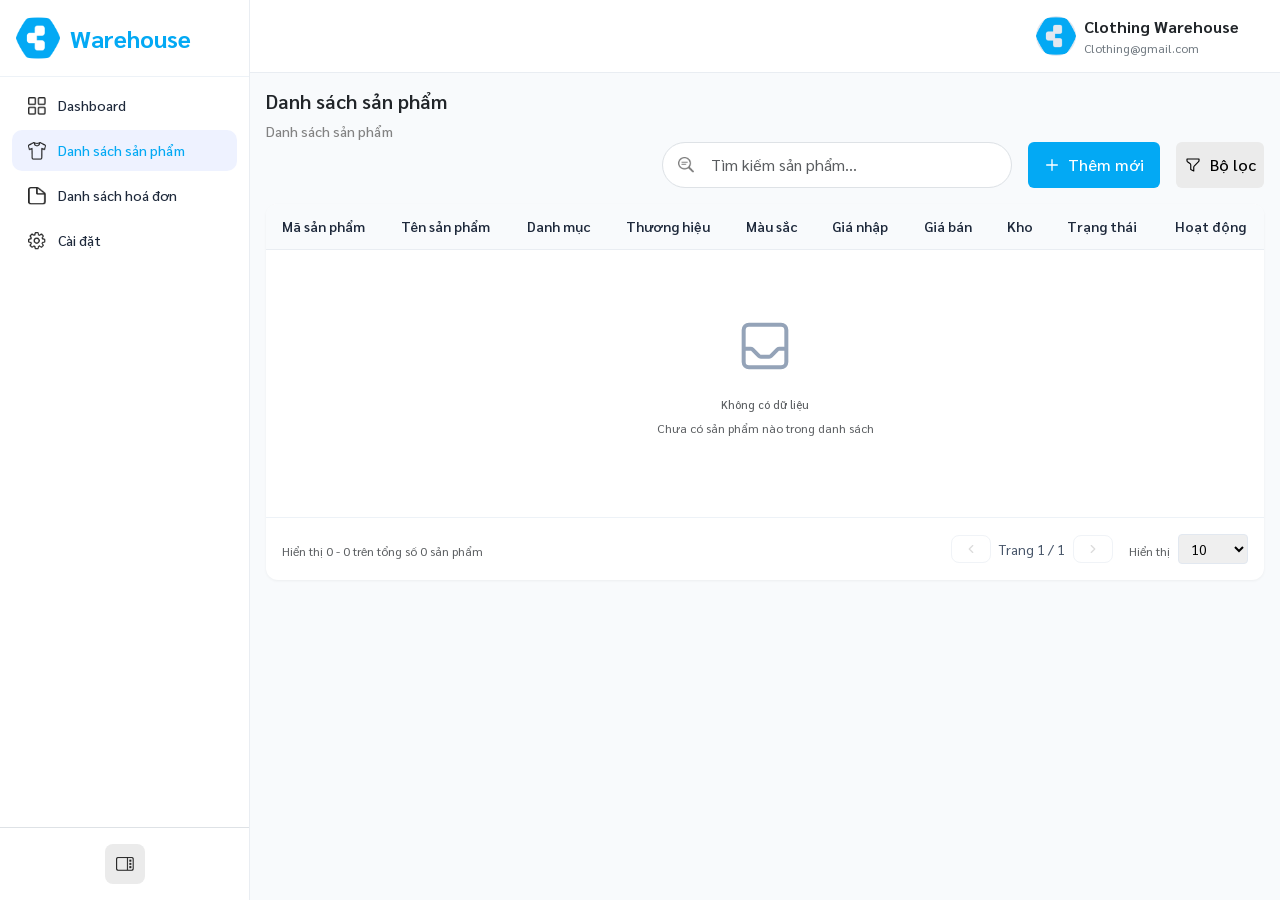
==== commit 680c2547: "thay đổi mới" ====
--- a/index.html
+++ b/index.html
@@ -140,7 +140,15 @@
                                         <button id="clearAllFiltersBtn" class="clear-all-btn">Xóa tất cả</button>
                                     </div>
 
+                                    
                                     <div class="dropdown-content">
+                                        <!-- Danh mục sản phẩm -->
+                                        <div class="filter-section">
+                                            <h6 class="filter-title">Danh mục</h6>
+                                            <select id="categoryFilter" class="form-select category-select">
+                                                <option value="">Tất cả danh mục</option>
+                                            </select>
+                                        </div>
 
                                         <!-- Màu sắc -->
                                         <div class="filter-section">
@@ -149,7 +157,6 @@
                                                 <div class="color-options" id="colorOptions"></div>
                                             </div>
                                         </div>
-
                                     </div>
                                     
                                     <div class="filter-actions">
@@ -169,7 +176,7 @@
                                     <th class="text-start">Danh mục</th>
                                     <th class="text-start">Thương hiệu</th>
                                     <th class="text-start">Màu sắc</th>
-                                    <th class="text-start">Kích thước</th>
+                                    <!-- <th class="text-start">Kích thước</th> -->
                                     <th class="text-start">Giá nhập</th>
                                     <th class="text-start">Giá bán</th>
                                     <th class="text-start">Kho</th>
@@ -227,7 +234,7 @@
 
         <!-- Modal Thêm mới sản phẩm -->
         <div id="addProductModal" class="modal-product-overlay" style="display: none;">
-            <div class="modal-product-container">
+            <div class="modal-product-container" style="width: 900px; max-width: 95%;">
                 <div class="modal-product-header">
                     <h3 class="modal-product-title">
                         <svg width="24" height="24" viewBox="0 0 24 24" fill="none" stroke="currentColor" stroke-width="1.5">
@@ -240,97 +247,120 @@
                 
                 <div class="modal-product-body">
                     <form id="addProductForm">
-                        <div class="row g-3">
-                            <!-- Mã sản phẩm -->
-                            <div class="col-12">
+                        <!-- Thông tin cơ bản -->
+                        <div class="row g-3 mb-4">
+                            <div class="col-md-5">
                                 <label class="form-label fw-semibold">Mã sản phẩm <span class="text-danger">*</span></label>
-                                <input type="text" class="form-control" id="productCode" name="productCode" required placeholder="Nhập mã sản phẩm">
-                            </div>
-                            
-                            <!-- Tên sản phẩm -->
-                            <div class="col-12">
+                                <input type="text" class="form-control" id="productCode" placeholder="Nhập mã sản phẩm">
+                            </div>
+                            <div class="col-md-5">
                                 <label class="form-label fw-semibold">Tên sản phẩm <span class="text-danger">*</span></label>
-                                <input type="text" class="form-control" id="productName" name="productName" required placeholder="Nhập tên sản phẩm">
-                            </div>
-                            
-                            <!-- Loại sản phẩm -->
-                             <div class="col-12">
+                                <input type="text" class="form-control" id="productName" placeholder="Nhập tên sản phẩm">
+                            </div>
+                            <div class="col-md-5">
                                 <label class="form-label fw-semibold">Loại sản phẩm</label>
-                                <input type="text" class="form-control" id="categoryName" name="categoryName" placeholder="Nhập loại sản phẩm">
-                            </div>
-                            
-                            <!-- Thương hiệu -->
-                            <div class="col-12">
+                                <input type="text" class="form-control" id="categoryName" placeholder="Nhập loại sản phẩm">
+                            </div>
+                            <div class="col-md-5">
                                 <label class="form-label fw-semibold">Thương hiệu</label>
-                                <input type="text" class="form-control" id="brandName" name="brandName" placeholder="Nhập thương hiệu">
-                            </div>
-                            
-                            <!-- Nhà cung cấp -->
-                            <div class="col-12">
+                                <input type="text" class="form-control" id="brandName" placeholder="Nhập thương hiệu">
+                            </div>
+                            <div class="col-md-5">
                                 <label class="form-label fw-semibold">Nhà cung cấp</label>
-                                <input type="text" class="form-control" id="supplierName" name="supplierName" placeholder="Nhập nhà cung cấp">
-                            </div>
-                            
-                            <!-- Màu sắc -->
-                            <div class="col-12">
-                                <label class="form-label fw-semibold">Màu sắc</label>
-                                <div class="color-checkbox-group" id="colorGroup">
-                                    <label class="color-checkbox"><input type="checkbox" value="Đen"> Đen</label>
-                                    <label class="color-checkbox"><input type="checkbox" value="Trắng"> Trắng</label>
-                                    <label class="color-checkbox"><input type="checkbox" value="Đỏ"> Đỏ</label>
-                                    <label class="color-checkbox"><input type="checkbox" value="Xanh dương"> Xanh dương</label>
-                                    <label class="color-checkbox"><input type="checkbox" value="Xanh lá"> Xanh lá</label>
-                                    <label class="color-checkbox"><input type="checkbox" value="Vàng"> Vàng</label>
-                                    <label class="color-checkbox"><input type="checkbox" value="Tím"> Tím</label>
-                                    <label class="color-checkbox"><input type="checkbox" value="Cam"> Cam</label>
-                                    <label class="color-checkbox"><input type="checkbox" value="Hồng"> Hồng</label>
-                                    <label class="color-checkbox"><input type="checkbox" value="Xám"> Xám</label>
-                                    <label class="color-checkbox"><input type="checkbox" value="Nâu"> Nâu</label>
+                                <input type="text" class="form-control" id="supplierName" placeholder="Nhập nhà cung cấp">
+                            </div>
+                            <div class="col-md-5">
+                                <label class="form-label fw-semibold">Chất liệu</label>
+                                <input type="text" class="form-control" id="material" placeholder="VD: Cotton, Polyester">
+                            </div>
+                            <div class="col-md-12">
+                                <label class="form-label fw-semibold">Mô tả</label>
+                                <textarea class="form-control" id="description" rows="2" placeholder="Nhập mô tả sản phẩm"></textarea>
+                            </div>
+                        </div>
+
+                        <!-- Màu sắc và số lượng theo size -->
+                        <div class="form-section">
+                            <div class="section-title fw-semibold mb-3">🎨 Màu sắc & Số lượng theo kích thước</div>
+                            <div id="colorVariantsContainer">
+                                <!-- Mỗi màu sẽ có 1 block riêng -->
+                                <div class="color-variant-block" data-color-index="0">
+                                    <div class="d-flex align-items-center gap-3 mb-2">
+                                        <div class="color-selector">
+                                            <label class="form-label mb-0">Màu sắc</label>
+                                            <select class="form-select color-select" style="width: 150px;">
+                                                <option value="">Chọn màu</option>
+                                                <option value="Đỏ">Đỏ</option>
+                                                <option value="Xanh">Xanh</option>
+                                                <option value="Đen">Đen</option>
+                                                <option value="Trắng">Trắng</option>
+                                                <option value="Vàng">Vàng</option>
+                                                <option value="Hồng">Hồng</option>
+                                                <option value="Xám">Xám</option>
+                                                <option value="Tím">Tím</option>
+                                                <option value="Cam">Cam</option>
+                                                <option value="Nâu">Nâu</option>
+                                                <option value="Xanh lá">Xanh lá</option>
+                                            </select>
+                                        </div>
+                                        <button type="button" class="btn btn-danger btn-sm mt-3" onclick="removeColorVariant(this)" style="display: none;">🗑️</button>
+                                    </div>
+                                    <div class="size-quantity-table mb-3">
+                                        <table class="table table-sm table-bordered">
+                                            <thead class="table-light">
+                                                <tr>
+                                                    <th style="width: 80px">Kích thước</th>
+                                                    <th style="width: 120px">Số lượng</th>
+                                                    <th style="width: 100px">Giá bán</th>
+                                                    <th style="width: 100px">Giá nhập</th>
+                                                </tr>
+                                            </thead>
+                                            <tbody>
+                                                <tr>
+                                                    <td>S</td>
+                                                    <td><input type="number" class="form-control form-control-sm size-qty" data-size="S" value="0" min="0"></td>
+                                                    <td><input type="number" class="form-control form-control-sm size-price" data-size="S" value="0" min="0"></td>
+                                                    <td><input type="number" class="form-control form-control-sm size-cost" data-size="S" value="0" min="0"></td>
+                                                </tr>
+                                                <tr>
+                                                    <td>M</td>
+                                                    <td><input type="number" class="form-control form-control-sm size-qty" data-size="M" value="0" min="0"></td>
+                                                    <td><input type="number" class="form-control form-control-sm size-price" data-size="M" value="0" min="0"></td>
+                                                    <td><input type="number" class="form-control form-control-sm size-cost" data-size="M" value="0" min="0"></td>
+                                                </tr>
+                                                <tr>
+                                                    <td>L</td>
+                                                    <td><input type="number" class="form-control form-control-sm size-qty" data-size="L" value="0" min="0"></td>
+                                                    <td><input type="number" class="form-control form-control-sm size-price" data-size="L" value="0" min="0"></td>
+                                                    <td><input type="number" class="form-control form-control-sm size-cost" data-size="L" value="0" min="0"></td>
+                                                </tr>
+                                                <tr>
+                                                    <td>XL</td>
+                                                    <td><input type="number" class="form-control form-control-sm size-qty" data-size="XL" value="0" min="0"></td>
+                                                    <td><input type="number" class="form-control form-control-sm size-price" data-size="XL" value="0" min="0"></td>
+                                                    <td><input type="number" class="form-control form-control-sm size-cost" data-size="XL" value="0" min="0"></td>
+                                                </tr>
+                                                <tr>
+                                                    <td>XXL</td>
+                                                    <td><input type="number" class="form-control form-control-sm size-qty" data-size="XXL" value="0" min="0"></td>
+                                                    <td><input type="number" class="form-control form-control-sm size-price" data-size="XXL" value="0" min="0"></td>
+                                                    <td><input type="number" class="form-control form-control-sm size-cost" data-size="XXL" value="0" min="0"></td>
+                                                </tr>
+                                            </tbody>
+                                        </table>
+                                    </div>
                                 </div>
                             </div>
-                            
-                            <!-- Kích thước -->
-                            <div class="col-12">
-                                <label class="form-label fw-semibold">Kích thước</label>
-                                <input type="text" class="form-control" id="size" name="size" placeholder="VD: S,M,L hoặc 38,39,40">
-                            </div>
-                            
-                            <!-- Chất liệu -->
-                            <div class="col-12">
-                                <label class="form-label fw-semibold">Chất liệu</label>
-                                <input type="text" class="form-control" id="material" name="material" placeholder="VD: Cotton, Polyester">
-                            </div>
-                            
-                            <!-- Giá nhập -->
-                            <div class="col-12">
-                                <label class="form-label fw-semibold">Giá nhập <span class="text-danger">*</span></label>
-                                <input type="number" class="form-control" id="purchasePrice" name="purchasePrice" required placeholder="0">
-                            </div>
-                            
-                            <!-- Giá bán -->
-                            <div class="col-12">
-                                <label class="form-label fw-semibold">Giá bán <span class="text-danger">*</span></label>
-                                <input type="number" class="form-control" id="sellingPrice" name="sellingPrice" required placeholder="0">
-                            </div>
-                            
-                            <!-- Số lượng tồn kho -->
-                            <div class="col-12">
-                                <label class="form-label fw-semibold">Số lượng <span class="text-danger">*</span></label>
-                                <input type="number" class="form-control" id="quantityInStock" name="quantityInStock" required placeholder="0">
-                            </div>
-                            
-                            <!-- Mô tả -->
-                            <div class="col-12">
-                                <label class="form-label fw-semibold">Mô tả</label>
-                                <textarea class="form-control" id="description" name="description" rows="3" placeholder="Nhập mô tả sản phẩm"></textarea>
-                            </div>
-                        </div>
+                            <button type="button" class="btn btn-outline-primary btn-sm mt-2" onclick="addColorVariant()">
+                                + Thêm màu sắc khác
+                            </button>
+                        </div>
+                        
                     </form>
                 </div>
-                
-                <div class="modal-product-footer">
-                    <button class="btn-cancel-modal" onclick="closeAddProductModal()">Hủy</button>
-                    <button class="btn-submit-modal" onclick="submitAddProduct()">Thêm sản phẩm</button>
+                <div class="modal-product-footer mt-3">
+                    <button type="button" class="btn-cancel-modal" onclick="closeAddProductModal()">Hủy</button>
+                    <button type="button" class="btn-submit-modal" onclick="submitAddProductV2()">Thêm sản phẩm</button>
                 </div>
             </div>
         </div>
--- a/css/style.css
+++ b/css/style.css
@@ -68,7 +68,6 @@
   overflow: hidden;
 }
 
-/* Color Tags */
 .color-tags {
   display: flex;
   flex-wrap: wrap;
@@ -92,7 +91,6 @@
   display: inline-block;
 }
 
-/* Price Display */
 .price-display {
   display: flex;
   align-items: center;
@@ -109,7 +107,6 @@
   opacity: 1;
 }
 
-/* Status Badge */
 .status-badge {
   display: inline-flex;
   align-items: center;
@@ -127,22 +124,6 @@
   background: currentColor;
 }
 
-.status-active {
-  background: #dcfce7;
-  color: #15803d;
-}
-
-.status-inactive {
-  background: #fee2e2;
-  color: #dc2626;
-}
-
-.status-pending {
-  background: #fef3c7;
-  color: #d97706;
-}
-
-/* Action Buttons */
 .action-btn {
   cursor: pointer;
   padding: 6px;
@@ -776,7 +757,6 @@
   font-size: 14px;
   background: #f8fafc;
   transition: all 0.25s ease;
-  font-family: "Inter", sans-serif;
 }
 
 .form-control::placeholder {
@@ -910,3 +890,842 @@
   transform: translateY(-1px);
   box-shadow: 0 4px 12px rgba(3, 169, 244, 0.3);
 }
+
+/* Product name styles */
+.td-product-name {
+  max-width: 250px;
+}
+
+.product-name-wrapper {
+  display: flex;
+  flex-direction: column;
+  gap: 4px;
+}
+
+.product-name-wrapper strong {
+  font-size: 14px;
+  color: #1e293b;
+}
+
+.product-gender,
+.product-material {
+  display: inline-block;
+  font-size: 11px;
+  padding: 2px 8px;
+  background: #f1f5f9;
+  border-radius: 20px;
+  color: #64748b;
+  width: fit-content;
+}
+
+/* Size tags styles */
+.size-tags {
+  display: flex;
+  flex-wrap: wrap;
+  gap: 6px;
+}
+
+.size-tag {
+  display: inline-flex;
+  align-items: center;
+  padding: 4px 8px;
+  background: #f1f5f9;
+  border-radius: 8px;
+  font-size: 11px;
+  font-weight: 500;
+  color: #475569;
+}
+
+/* Color group styles - Hiển thị màu sắc kèm số lượng theo từng size */
+.color-group-list {
+  display: flex;
+  flex-direction: column;
+  gap: 16px;
+}
+
+.color-group-item {
+  background: #f8fafc;
+  border-radius: 12px;
+  padding: 12px;
+  border: 1px solid #e2e8f0;
+  transition: all 0.2s;
+}
+
+.color-group-item:hover {
+  border-color: #cbd5e1;
+  box-shadow: 0 2px 8px rgba(0, 0, 0, 0.05);
+}
+
+.color-header {
+  display: flex;
+  align-items: center;
+  gap: 10px;
+  margin-bottom: 12px;
+  padding-bottom: 8px;
+  border-bottom: 1px solid #e2e8f0;
+}
+
+.color-dot {
+  width: 20px;
+  height: 20px;
+  border-radius: 50%;
+  display: inline-block;
+  box-shadow: 0 1px 3px rgba(0, 0, 0, 0.1);
+}
+
+.color-name {
+  font-weight: 600;
+  font-size: 13px;
+  color: #1e293b;
+  flex: 1;
+}
+
+.color-total-stock {
+  font-size: 12px;
+  font-weight: 600;
+  padding: 2px 8px;
+  border-radius: 20px;
+  background: #e2e8f0;
+  color: #475569;
+}
+
+.color-total-stock.stock-zero {
+  background: #fee2e2;
+  color: #dc2626;
+}
+
+.color-total-stock.stock-low {
+  background: #fef3c7;
+  color: #d97706;
+}
+
+.color-total-stock.stock-medium {
+  background: #dbeafe;
+  color: #2563eb;
+}
+
+.color-total-stock.stock-high {
+  background: #dcfce7;
+  color: #15803d;
+}
+
+/* Size list within color */
+.size-list {
+  display: flex;
+  flex-wrap: wrap;
+  gap: 8px;
+}
+
+.size-item {
+  display: flex;
+  align-items: center;
+  gap: 6px;
+  padding: 4px 10px;
+  background: white;
+  border-radius: 20px;
+  border: 1px solid #e2e8f0;
+  transition: all 0.2s;
+}
+
+.size-item.out-of-stock {
+  opacity: 0.6;
+  background: #f1f5f9;
+}
+
+.size-name {
+  font-size: 12px;
+  font-weight: 500;
+  color: #334155;
+}
+
+.size-quantity {
+  font-size: 11px;
+  font-weight: 600;
+  padding: 2px 6px;
+  border-radius: 20px;
+  min-width: 28px;
+  text-align: center;
+}
+
+.size-quantity.stock-zero {
+  background: #fee2e2;
+  color: #dc2626;
+}
+
+.size-quantity.stock-low {
+  background: #fef3c7;
+  color: #d97706;
+}
+
+.size-quantity.stock-medium {
+  background: #dbeafe;
+  color: #2563eb;
+}
+
+.size-quantity.stock-high {
+  background: #dcfce7;
+  color: #15803d;
+}
+
+/* Size summary styles */
+.size-summary-list {
+  display: flex;
+  flex-wrap: wrap;
+  gap: 10px;
+}
+
+.size-summary-item {
+  display: flex;
+  align-items: center;
+  gap: 8px;
+  padding: 6px 12px;
+  background: #f8fafc;
+  border-radius: 20px;
+  border: 1px solid #e2e8f0;
+}
+
+.size-summary-item .size-name {
+  font-weight: 600;
+  font-size: 13px;
+}
+
+.td-stock {
+  text-align: center;
+}
+
+.stock-wrapper {
+  display: flex;
+  flex-direction: column;
+  align-items: center;
+  gap: 4px;
+}
+
+.stock-number.stock-zero {
+  color: #dc2626;
+}
+
+.stock-number.stock-low {
+  color: #d97706;
+}
+
+.stock-number.stock-medium {
+  color: #2563eb;
+}
+
+.stock-number.stock-high {
+  color: #15803d;
+}
+
+.stock-unit {
+  font-size: 10px;
+  color: #94a3b8;
+}
+
+/* Product badges */
+.product-badges {
+  display: flex;
+  flex-wrap: wrap;
+  gap: 6px;
+  margin-top: 6px;
+}
+
+.product-badge {
+  display: inline-block;
+  font-size: 10px;
+  padding: 2px 8px;
+  border-radius: 20px;
+  background: #f1f5f9;
+  color: #64748b;
+}
+
+.product-badge.gender {
+  background: #e0f2fe;
+  color: #0284c7;
+}
+
+.product-badge.material {
+  background: #fce7f3;
+  color: #db2777;
+}
+
+/* Color cell specific */
+.color-cell {
+  min-width: 200px;
+}
+
+.size-cell {
+  min-width: 150px;
+}
+
+/* Responsive */
+@media (max-width: 1200px) {
+  .color-cell,
+  .size-cell {
+    min-width: auto;
+  }
+
+  .color-group-list {
+    gap: 12px;
+  }
+
+  .size-list {
+    gap: 6px;
+  }
+
+  .size-item {
+    padding: 3px 8px;
+  }
+}
+/* Color group styles - Hiển thị màu sắc kèm nút đóng/mở */
+.color-group-list {
+  display: flex;
+  flex-direction: column;
+  gap: 12px;
+}
+
+.color-group-item {
+  background: #f8fafc;
+  border-radius: 12px;
+  border: 1px solid #e2e8f0;
+  transition: all 0.2s;
+  overflow: hidden;
+}
+
+.color-group-item:hover {
+  border-color: #cbd5e1;
+  box-shadow: 0 2px 8px rgba(0, 0, 0, 0.05);
+}
+
+.color-header {
+  display: flex;
+  align-items: center;
+  justify-content: space-between;
+  padding: 12px;
+  cursor: pointer;
+  transition: background 0.2s;
+}
+
+.color-header:hover {
+  background: #f1f5f9;
+}
+
+.color-header-left {
+  display: flex;
+  align-items: center;
+  gap: 10px;
+}
+
+.color-header-right {
+  display: flex;
+  align-items: center;
+  gap: 12px;
+}
+
+.color-dot {
+  width: 20px;
+  height: 20px;
+  border-radius: 50%;
+  display: inline-block;
+  box-shadow: 0 1px 3px rgba(0, 0, 0, 0.1);
+}
+
+.color-name {
+  font-weight: 600;
+  font-size: 13px;
+  color: #1e293b;
+}
+
+.color-total-stock {
+  font-size: 12px;
+  font-weight: 600;
+  padding: 2px 8px;
+  border-radius: 20px;
+  background: #e2e8f0;
+  color: #475569;
+}
+
+.color-total-stock.stock-zero {
+  background: #fee2e2;
+  color: #dc2626;
+}
+
+.color-total-stock.stock-low {
+  background: #fef3c7;
+  color: #d97706;
+}
+
+.color-total-stock.stock-medium {
+  background: #dbeafe;
+  color: #2563eb;
+}
+
+.color-total-stock.stock-high {
+  background: #dcfce7;
+  color: #15803d;
+}
+
+/* Expand icon animation */
+.color-expand-icon {
+  display: inline-flex;
+  align-items: center;
+  justify-content: center;
+  transition: transform 0.2s;
+}
+
+.expand-svg {
+  transition: transform 0.3s ease;
+}
+
+.expand-svg.rotated {
+  transform: rotate(180deg);
+}
+
+/* Size list */
+.size-list {
+  display: flex;
+  flex-wrap: wrap;
+  gap: 8px;
+  padding: 0 12px 12px 12px;
+  transition: all 0.3s ease;
+  overflow: hidden;
+}
+
+.size-list.collapsed {
+  display: none;
+}
+
+.size-list.expanded {
+  display: flex;
+}
+
+.size-item {
+  display: flex;
+  align-items: center;
+  gap: 6px;
+  padding: 4px 10px;
+  background: white;
+  border-radius: 20px;
+  border: 1px solid #e2e8f0;
+  transition: all 0.2s;
+}
+
+.size-item.out-of-stock {
+  opacity: 0.6;
+  background: #f1f5f9;
+}
+
+.size-name {
+  font-size: 12px;
+  font-weight: 500;
+  color: #334155;
+}
+
+.size-quantity {
+  font-size: 11px;
+  font-weight: 600;
+  padding: 2px 6px;
+  border-radius: 20px;
+  min-width: 28px;
+  text-align: center;
+}
+
+.size-quantity.stock-zero {
+  background: #fee2e2;
+  color: #dc2626;
+}
+
+.size-quantity.stock-low {
+  background: #fef3c7;
+  color: #d97706;
+}
+
+.size-quantity.stock-medium {
+  background: #dbeafe;
+  color: #2563eb;
+}
+
+.size-quantity.stock-high {
+  background: #dcfce7;
+  color: #15803d;
+}
+
+.td-stock {
+  text-align: center;
+}
+
+.stock-wrapper {
+  display: flex;
+  flex-direction: column;
+  align-items: center;
+  gap: 4px;
+}
+
+.stock-number {
+  font-weight: 700;
+}
+
+.stock-unit {
+  font-size: 10px;
+  color: #94a3b8;
+}
+
+.product-badge {
+  display: inline-block;
+  font-size: 10px;
+  padding: 2px 8px;
+  border-radius: 20px;
+  background: #f1f5f9;
+  color: #64748b;
+}
+
+.product-badge.gender {
+  background: #e0f2fe;
+  color: #0284c7;
+}
+
+.product-badge.material {
+  background: #fce7f3;
+  color: #db2777;
+}
+
+/* Color cell specific */
+.color-cell {
+  min-width: 220px;
+}
+
+.size-cell {
+  min-width: 150px;
+}
+
+/* Responsive */
+@media (max-width: 1200px) {
+  .color-cell,
+  .size-cell {
+    min-width: auto;
+  }
+
+  .color-group-list {
+    gap: 10px;
+  }
+
+  .color-header {
+    padding: 10px;
+  }
+
+  .size-list {
+    gap: 6px;
+    padding: 0 10px 10px 10px;
+  }
+
+  .size-item {
+    padding: 3px 8px;
+  }
+}
+
+.cart-group {
+  border-bottom: 1px solid #eee;
+  padding: 10px 0;
+}
+
+.cart-group-header {
+  display: flex;
+  justify-content: space-between;
+  cursor: pointer;
+  font-weight: 600;
+}
+
+.cart-group-body {
+  margin-top: 10px;
+  padding-left: 10px;
+}
+
+.cart-child {
+  display: flex;
+  justify-content: space-between;
+  padding: 6px 0;
+  font-size: 14px;
+}
+
+.cart-child {
+  display: flex;
+  justify-content: space-between;
+  align-items: center;
+  padding: 10px 0;
+  border-bottom: 1px solid #f1f5f9;
+  gap: 12px;
+}
+
+.cart-child > div:first-child {
+  flex: 1;
+  font-size: 13px;
+  color: #334155;
+  font-weight: 500;
+}
+
+.cart-child > div:last-child {
+  font-weight: 600;
+  color: #03a9f4;
+  min-width: 100px;
+  text-align: right;
+}
+
+.cart-item-quantity {
+  display: flex;
+  align-items: center;
+  gap: 6px;
+  background: #f8fafc;
+  padding: 4px 8px;
+  border-radius: 10px;
+}
+
+.cart-item-quantity button {
+  width: 26px;
+  height: 26px;
+  border: 1px solid #e2e8f0;
+  background: white;
+  border-radius: 6px;
+  cursor: pointer;
+  font-size: 16px;
+  line-height: 1;
+  transition: 0.2s;
+}
+
+.cart-item-quantity button:hover {
+  background: #e0f2fe;
+  border-color: #03a9f4;
+}
+
+.cart-item-quantity span {
+  min-width: 20px;
+  text-align: center;
+  font-weight: 600;
+  color: #0f172a;
+}
+
+.cart-child div:first-child {
+  display: inline-flex;
+  align-items: center;
+  gap: 6px;
+}
+
+.cart-color {
+  display: flex;
+  align-items: center;
+  gap: 8px;
+  font-size: 13px;
+  font-weight: 500;
+  color: #334155;
+}
+
+.color-dot {
+  width: 12px;
+  height: 12px;
+  border-radius: 50%;
+  display: inline-block;
+  border: 1px solid #e2e8f0;
+}
+
+.color-variant-block {
+  background: #f8fafc;
+  border: 1px solid #e2e8f0;
+  border-radius: 12px;
+  padding: 16px;
+  margin-bottom: 16px;
+}
+
+.size-quantity-table table {
+  margin-bottom: 0;
+}
+
+.size-quantity-table input {
+  text-align: center;
+}
+
+.btn-outline-primary {
+  background: white;
+  border: 1px solid #03a9f4;
+  color: #03a9f4;
+  padding: 6px 12px;
+  border-radius: 8px;
+  cursor: pointer;
+}
+
+.btn-outline-primary:hover {
+  background: #03a9f4;
+  color: white;
+}
+
+.btn-danger {
+  background: #dc2626;
+  color: white;
+  border: none;
+  padding: 6px 12px;
+  border-radius: 8px;
+  cursor: pointer;
+}
+/* Color Variant Block */
+.color-variant-block {
+  background: #f8fafc;
+  border: 1px solid #e2e8f0;
+  border-radius: 16px;
+  padding: 16px;
+  margin-bottom: 20px;
+  transition: all 0.2s;
+}
+
+.color-variant-block:hover {
+  border-color: #cbd5e1;
+  box-shadow: 0 2px 8px rgba(0, 0, 0, 0.05);
+}
+
+/* Color Selector */
+.color-selector {
+  flex: 1;
+}
+
+.color-selector label {
+  font-size: 13px;
+  font-weight: 600;
+  color: #1e293b;
+  margin-bottom: 6px;
+  display: block;
+}
+
+.color-select {
+  width: 100%;
+  padding: 8px 12px;
+  border: 1.5px solid #e2e8f0;
+  border-radius: 12px;
+  font-size: 14px;
+  background: white;
+  cursor: pointer;
+  transition: all 0.2s;
+}
+
+.color-select:hover {
+  border-color: #03a9f4;
+}
+
+.color-select:focus {
+  outline: none;
+  border-color: #03a9f4;
+  box-shadow: 0 0 0 3px rgba(3, 169, 244, 0.1);
+}
+
+/* Size Quantity Table */
+.size-quantity-table {
+  margin-top: 12px;
+}
+
+.size-quantity-table table {
+  margin-bottom: 0;
+  border-radius: 12px;
+  overflow: hidden;
+}
+
+.size-quantity-table th {
+  background: #f1f5f9;
+  font-size: 13px;
+  font-weight: 600;
+  padding: 10px;
+  text-align: center;
+}
+
+.size-quantity-table td {
+  padding: 8px;
+  vertical-align: middle;
+  text-align: center;
+}
+
+.size-quantity-table td:first-child {
+  font-weight: 600;
+  background: #f8fafc;
+}
+
+.size-quantity-table input {
+  text-align: center;
+  padding: 6px 8px;
+  border: 1px solid #e2e8f0;
+  border-radius: 8px;
+  font-size: 13px;
+  width: 100%;
+}
+
+.size-quantity-table input:focus {
+  outline: none;
+  border-color: #03a9f4;
+  box-shadow: 0 0 0 2px rgba(3, 169, 244, 0.1);
+}
+
+/* Nút xóa màu */
+.btn-danger-sm {
+  background: #fee2e2;
+  border: none;
+  color: #dc2626;
+  padding: 6px 12px;
+  border-radius: 8px;
+  cursor: pointer;
+  font-size: 14px;
+  transition: all 0.2s;
+  margin-top: 24px;
+}
+
+.btn-danger-sm:hover {
+  background: #fecaca;
+  transform: scale(1.02);
+}
+
+/* Nút thêm màu */
+.btn-outline-primary-sm {
+  background: white;
+  border: 1.5px solid #03a9f4;
+  color: #03a9f4;
+  padding: 8px 16px;
+  border-radius: 30px;
+  cursor: pointer;
+  font-size: 13px;
+  font-weight: 500;
+  transition: all 0.2s;
+  display: inline-flex;
+  align-items: center;
+  gap: 6px;
+}
+
+.btn-outline-primary-sm:hover {
+  background: #03a9f4;
+  color: white;
+  transform: translateY(-1px);
+}
+
+.section-title {
+  font-size: 16px;
+  font-weight: 600;
+  color: #1e293b;
+  padding-bottom: 10px;
+  border-bottom: 2px solid #eef2ff;
+  margin-bottom: 20px;
+}
+
+.status-active {
+  background: #f6ffed;
+  color: #52c41a;
+  border: 1px solid #b7eb8f;
+}
+
+.status-outstock {
+  background: #fff2f0;
+  color: #ff4d4f;
+  border: 1px solid #ffccc7;
+}
+
+.status-inactive {
+  background: #fff7e6;
+  color: #faad14;
+  border: 1px solid #ffe58f;
+}
+
+.status-pending {
+  background: #e6f7ff;
+  color: #1890ff;
+  border: 1px solid #91d5ff;
+}
